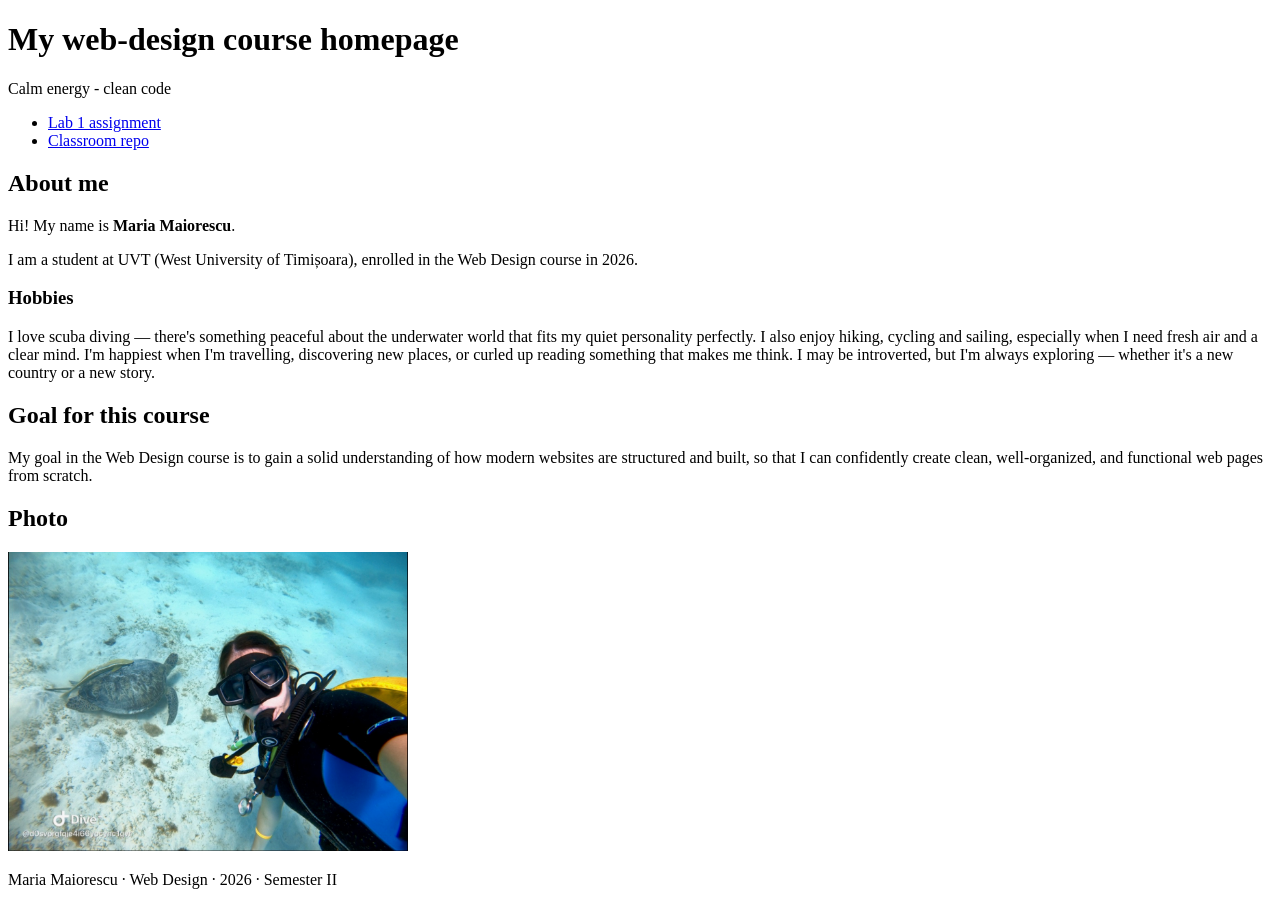
==== index.html @ 0d39b543 "site - v1" ====
<!DOCTYPE html>
<html lang="en">

<head>
    <meta charset="UTF-8">
    <meta name="viewport" content="width=device-width">
    <title>Course homepage - Heading hierarchy example</title>
</head>

<body>
    <header>
        <h1>My web-design course homepage</h1>
        <p>Calm energy - clean code</p>
    </header>

    <nav aria-label="Main navigation">
        <ul>
            <li><a href="https://stefaniga.github.io/ewd-uvt-2026/labs/1/">Lab 1 assignment</a></li>
            <li><a href="https://github.com/CS-WD-UVT-2026/lab1-wd-ie-maria-owd">Classroom repo</a></li>
        </ul>
    </nav>

    <main id="main-content">
        <section>
            <h2>About me</h2>
            <p>Hi! My name is <strong>Maria Maiorescu</strong>.</p>
            <p>I am a student at UVT (West University of Timișoara), enrolled in the Web Design course in 2026.</p>
            <h3>Hobbies</h3>
            <p>
                I love scuba diving — there's something peaceful about the underwater world that fits my quiet
                personality perfectly.
                I also enjoy hiking, cycling and sailing, especially when I need fresh air and a clear mind.
                I'm happiest when I'm travelling, discovering new places, or curled up reading something that makes me
                think.
                I may be introverted, but I'm always exploring — whether it's a new country or a new story.
            </p>
            <h2>Goal for this course</h2>
            <p>
                My goal in the Web Design course is to gain a solid understanding of how modern websites are structured
                and built, so that I can confidently create clean, well-organized, and functional web pages from
                scratch.
            </p>
        </section>
        <section>
            <h2>Photo</h2>
            <img width="400" src="images/maria-turtle.jpeg" alt="Me diving with a turtle in Egypt">
        </section>
    </main>
    <footer>
        <p>Maria Maiorescu · Web Design · 2026 · Semester II</p>
    </footer>
</body>

</html>
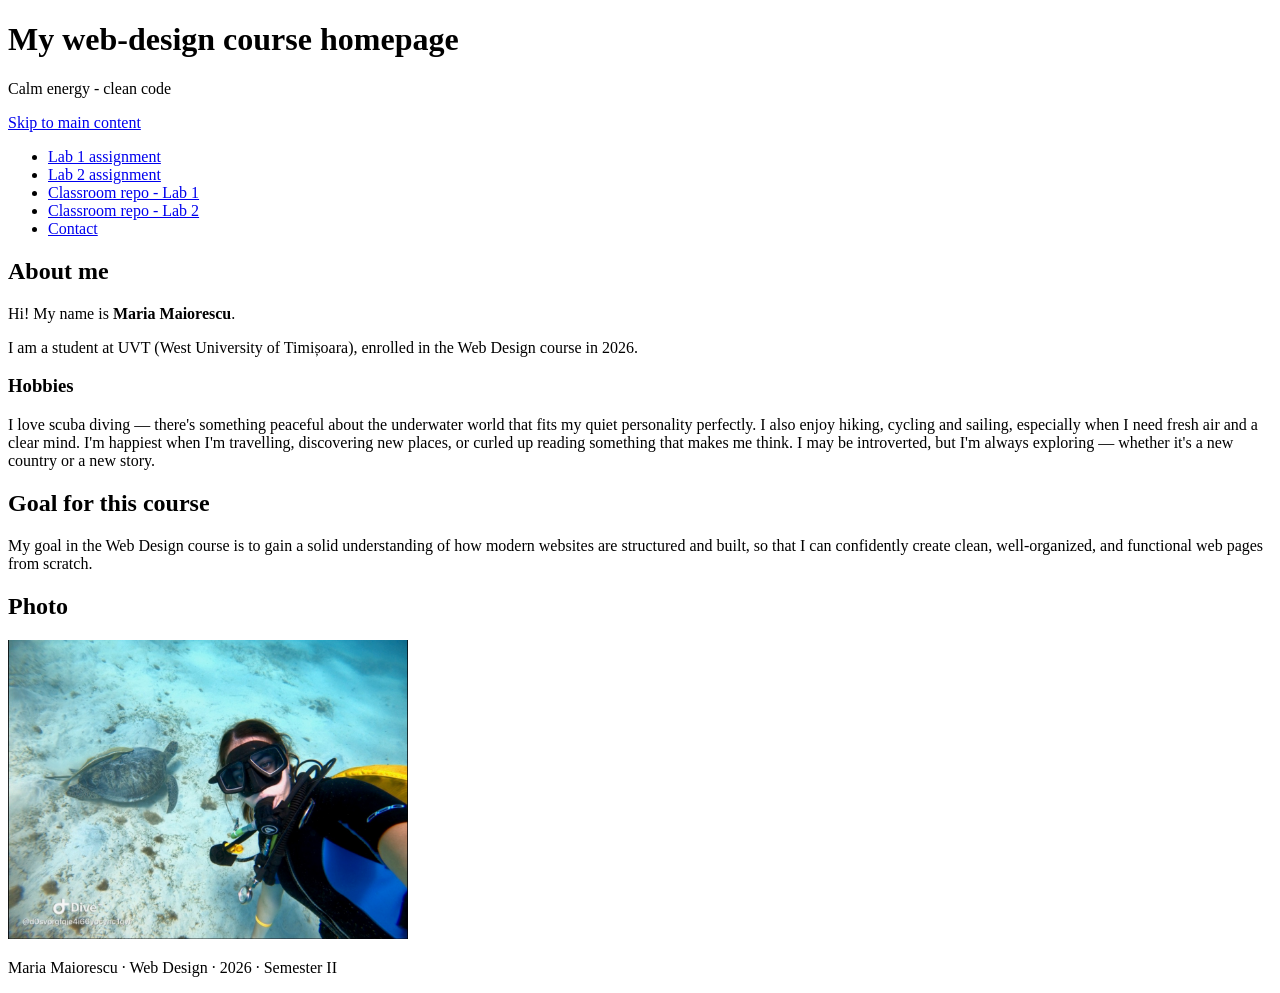
==== commit d93f5936: "updated for lab 2" ====
--- a/index.html
+++ b/index.html
@@ -13,10 +13,15 @@
         <p>Calm energy - clean code</p>
     </header>
 
+    <a href="#main-content" class="skip-link">Skip to main content</a>
+
     <nav aria-label="Main navigation">
         <ul>
             <li><a href="https://stefaniga.github.io/ewd-uvt-2026/labs/1/">Lab 1 assignment</a></li>
-            <li><a href="https://github.com/CS-WD-UVT-2026/lab1-wd-ie-maria-owd">Classroom repo</a></li>
+            <li><a href="https://stefaniga.github.io/ewd-uvt-2026/labs/2/">Lab 2 assignment</a></li>
+            <li><a href="https://github.com/CS-WD-UVT-2026/lab1-wd-ie-maria-owd">Classroom repo - Lab 1</a></li>
+            <li><a href="https://github.com/CS-WD-UVT-2026/lab2-wd-ie-maria-maiorescu">Classroom repo - Lab 2</a></li>
+            <li><a href="contact.html">Contact</a></li>
         </ul>
     </nav>
 
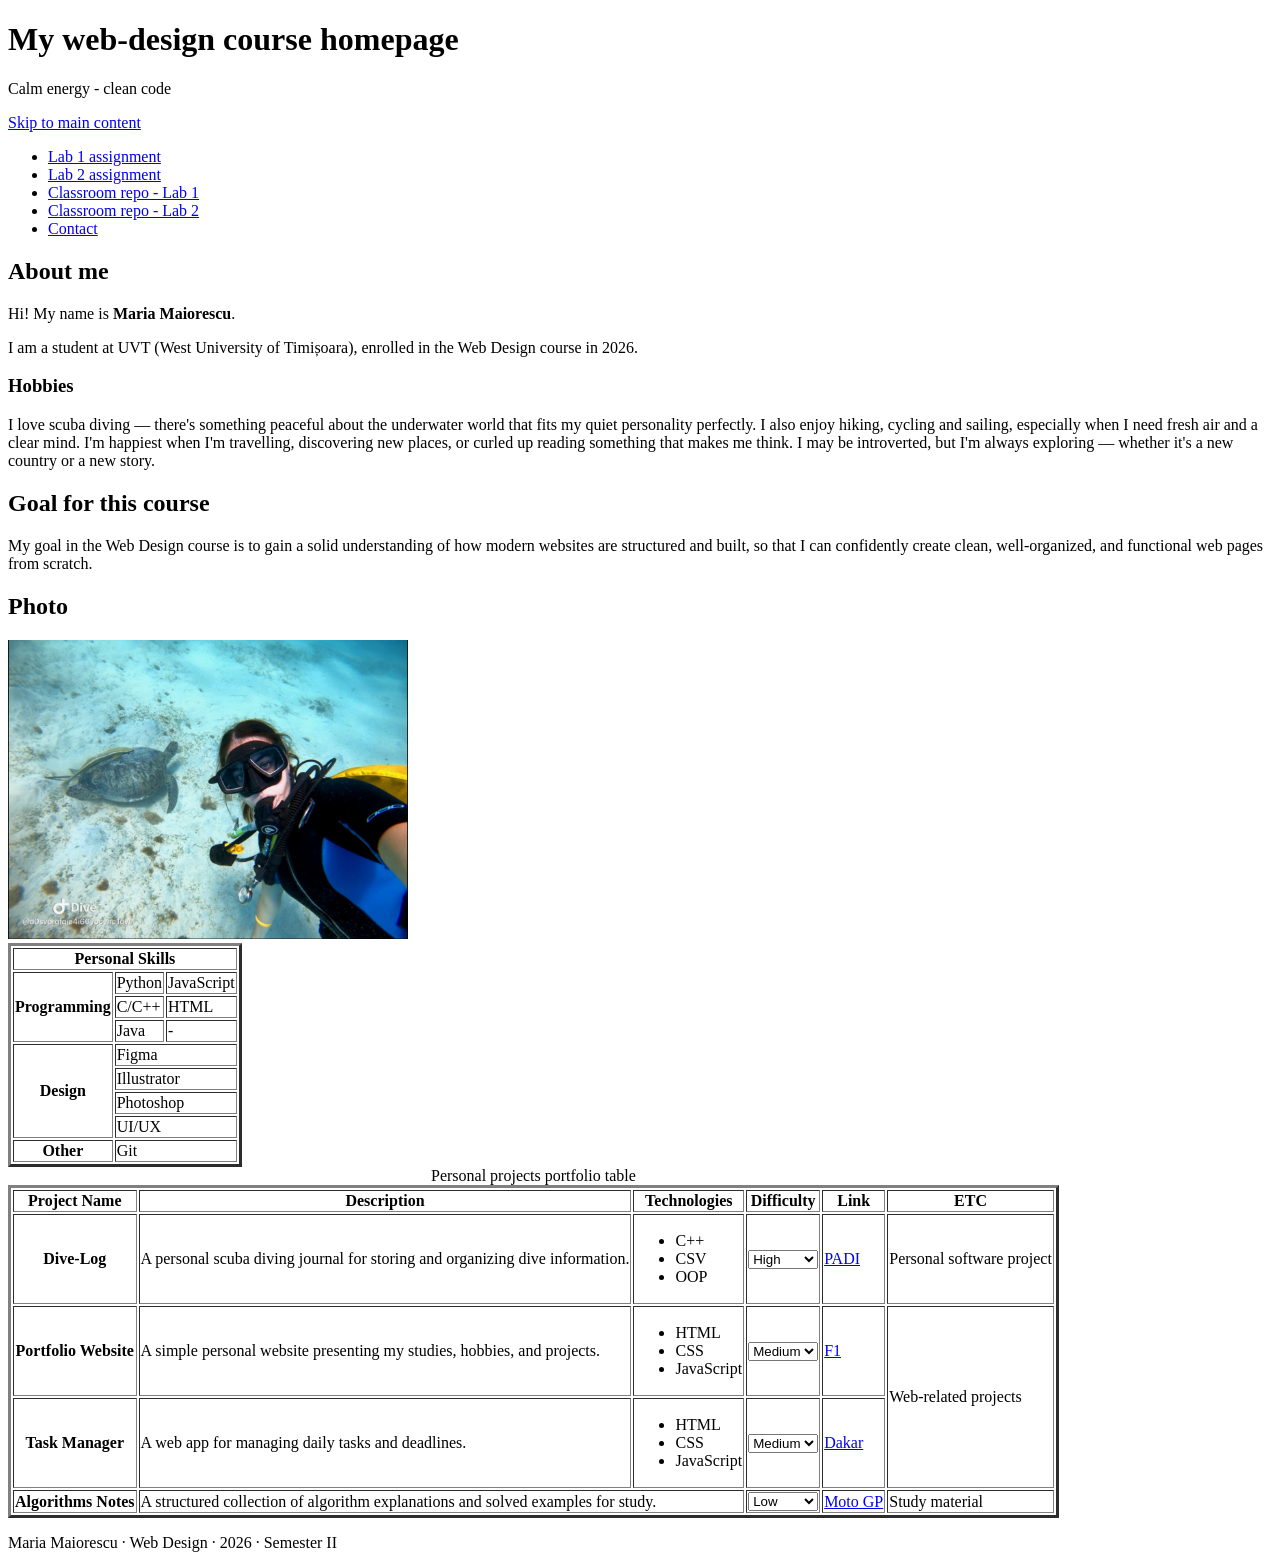
==== commit 7edb590b: "tables" ====
--- a/index.html
+++ b/index.html
@@ -51,6 +51,145 @@
             <img width="400" src="images/maria-turtle.jpeg" alt="Me diving with a turtle in Egypt">
         </section>
     </main>
+<table border="3">
+    <thead>
+        <tr>
+            <th scope="col" colspan="3">Personal Skills</th>
+        </tr>
+    </thead>
+    <tbody>
+        <tr>
+            <th scope="row" rowspan="3">Programming</th>
+            <td>Python</td>
+            <td>JavaScript</td>
+        </tr>
+        <tr>
+            <td>C/C++</td>
+            <td>HTML</td>
+        </tr>
+        <tr>
+            <td>Java</td>
+            <td>-</td>
+        </tr>
+        <tr>
+            <th scope="row" rowspan="4">Design</th>
+            <td colspan="2">Figma</td>
+        </tr>
+        <tr>
+            <td colspan="2">Illustrator</td>
+        </tr>
+        <tr>
+            <td colspan="2">Photoshop</td>
+        </tr>
+        <tr>
+            <td colspan="2">UI/UX</td>
+        </tr>
+        <tr>
+            <th scope="row">Other</th>
+            <td colspan="2">Git</td>
+        </tr>
+    </tbody>
+</table>
+
+<table border="3">
+    <caption>Personal projects portfolio table</caption>
+    <thead>
+        <tr>
+            <th scope="col">Project Name</th>
+            <th scope="col">Description</th>
+            <th scope="col">Technologies</th>
+            <th scope="col">Difficulty</th>
+            <th scope="col">Link</th>
+            <th scope="col">ETC</th>
+        </tr>
+    </thead>
+    <tbody>
+        <tr>
+            <th scope="row">Dive-Log</th>
+            <td>A personal scuba diving journal for storing and organizing dive information.</td>
+            <td>
+                <ul>
+                    <li>C++</li>
+                    <li>CSV</li>
+                    <li>OOP</li>
+                </ul>
+            </td>
+            <td>
+                <select>
+                    <option>Low</option>
+                    <option>Medium</option>
+                    <option selected>High</option>
+                </select>
+            </td>
+            <td>
+                <a href="https://www.padi.com/" target="_blank">PADI</a>
+            </td>
+            <td>Personal software project</td>
+        </tr>
+
+        <tr>
+            <th scope="row">Portfolio Website</th>
+            <td>A simple personal website presenting my studies, hobbies, and projects.</td>
+            <td>
+                <ul>
+                    <li>HTML</li>
+                    <li>CSS</li>
+                    <li>JavaScript</li>
+                </ul>
+            </td>
+            <td>
+                <select>
+                    <option>Low</option>
+                    <option selected>Medium</option>
+                    <option>High</option>
+                </select>
+            </td>
+            <td>
+                <a href="https://www.formula1.com/" target="_blank">F1</a>
+            </td>
+            <td rowspan="2">Web-related projects</td>
+        </tr>
+
+        <tr>
+            <th scope="row">Task Manager</th>
+            <td>A web app for managing daily tasks and deadlines.</td>
+            <td>
+                <ul>
+                    <li>HTML</li>
+                    <li>CSS</li>
+                    <li>JavaScript</li>
+                </ul>
+            </td>
+            <td>
+                <select>
+                    <option>Low</option>
+                    <option selected>Medium</option>
+                    <option>High</option>
+                </select>
+            </td>
+            <td>
+                <a href="https://www.dakar.com/en/" target="_blank">Dakar</a>
+            </td>
+        </tr>
+
+        <tr>
+            <th scope="row">Algorithms Notes</th>
+            <td colspan="2">A structured collection of algorithm explanations and solved examples for study.</td>
+            <td>
+                <select>
+                    <option selected>Low</option>
+                    <option>Medium</option>
+                    <option>High</option>
+                </select>
+            </td>
+            <td>
+                <a href="https://www.motogp.com/en" target="_blank">Moto GP</a>
+            </td>
+            <td>Study material</td>
+        </tr>
+    </tbody>
+</table>
+
     <footer>
         <p>Maria Maiorescu · Web Design · 2026 · Semester II</p>
     </footer>
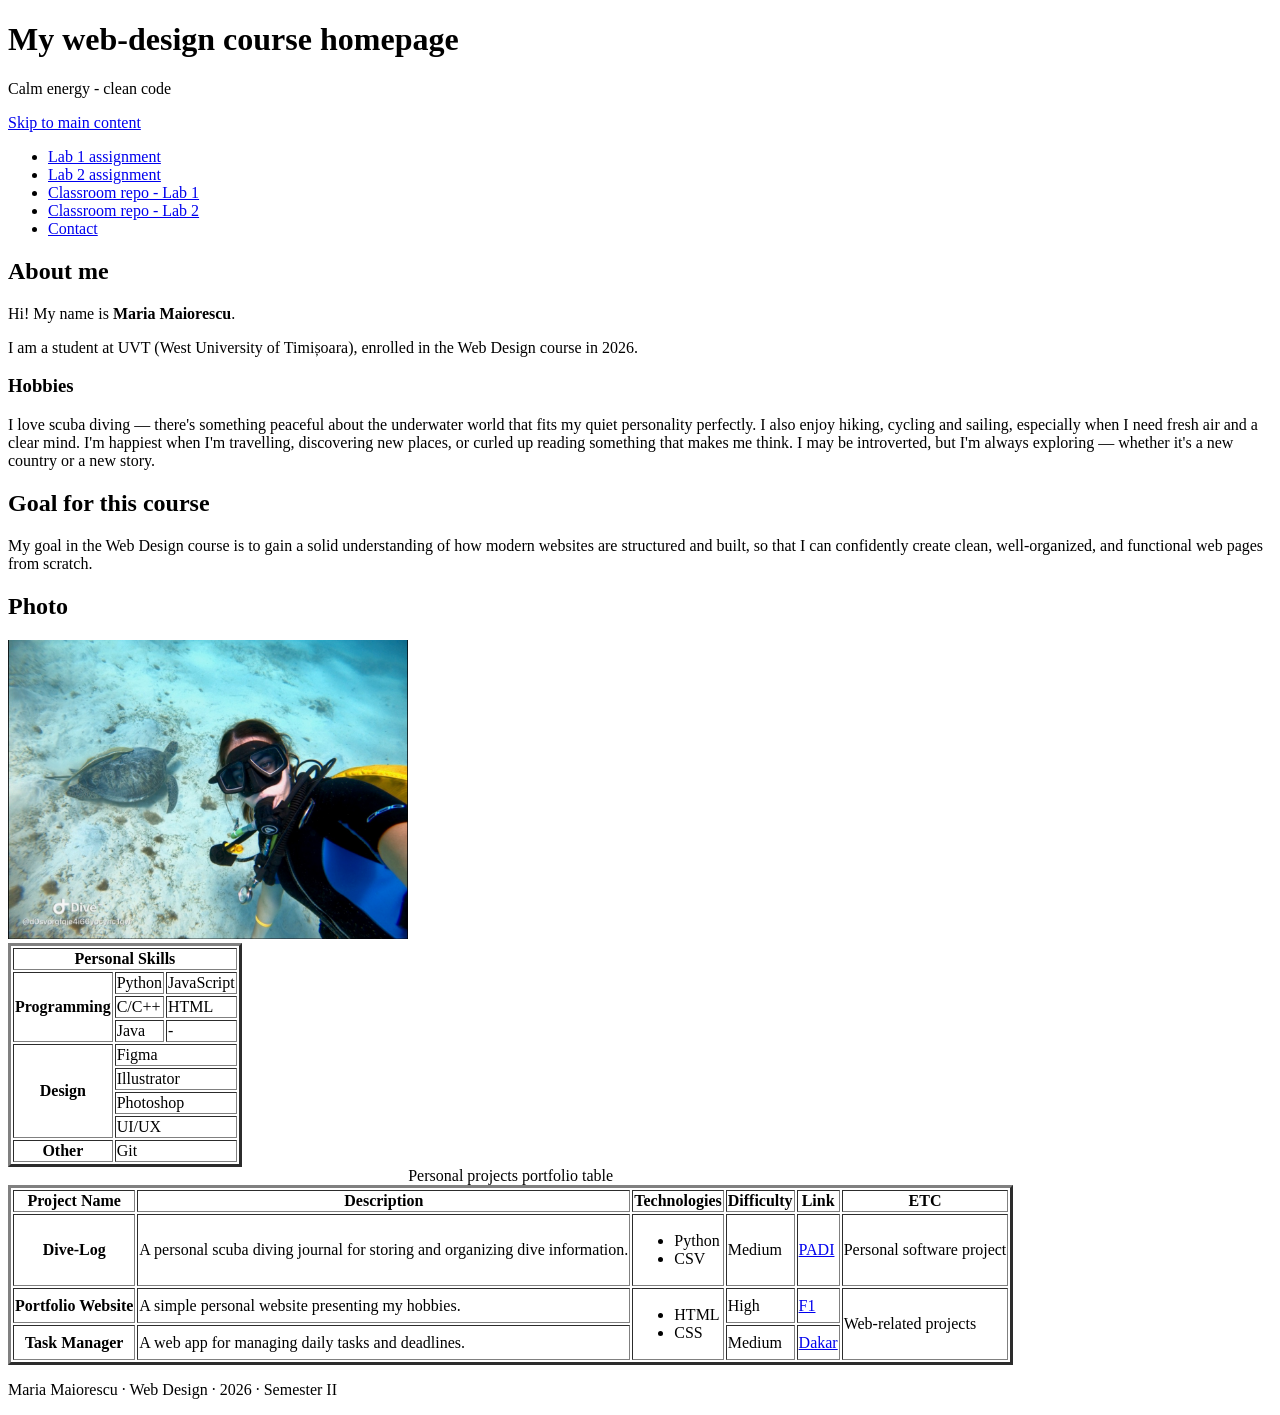
==== commit ae5a0e63: "tables" ====
--- a/index.html
+++ b/index.html
@@ -51,144 +51,109 @@
             <img width="400" src="images/maria-turtle.jpeg" alt="Me diving with a turtle in Egypt">
         </section>
     </main>
-<table border="3">
-    <thead>
-        <tr>
-            <th scope="col" colspan="3">Personal Skills</th>
-        </tr>
-    </thead>
-    <tbody>
-        <tr>
-            <th scope="row" rowspan="3">Programming</th>
-            <td>Python</td>
-            <td>JavaScript</td>
-        </tr>
-        <tr>
-            <td>C/C++</td>
-            <td>HTML</td>
-        </tr>
-        <tr>
-            <td>Java</td>
-            <td>-</td>
-        </tr>
-        <tr>
-            <th scope="row" rowspan="4">Design</th>
-            <td colspan="2">Figma</td>
-        </tr>
-        <tr>
-            <td colspan="2">Illustrator</td>
-        </tr>
-        <tr>
-            <td colspan="2">Photoshop</td>
-        </tr>
-        <tr>
-            <td colspan="2">UI/UX</td>
-        </tr>
-        <tr>
-            <th scope="row">Other</th>
-            <td colspan="2">Git</td>
-        </tr>
-    </tbody>
-</table>
+    <table border="3">
+        <thead>
+            <tr>
+                <th scope="col" colspan="3">Personal Skills</th>
+            </tr>
+        </thead>
+        <tbody>
+            <tr>
+                <th scope="row" rowspan="3">Programming</th>
+                <td>Python</td>
+                <td>JavaScript</td>
+            </tr>
+            <tr>
+                <td>C/C++</td>
+                <td>HTML</td>
+            </tr>
+            <tr>
+                <td>Java</td>
+                <td>-</td>
+            </tr>
+            <tr>
+                <th scope="row" rowspan="4">Design</th>
+                <td colspan="2">Figma</td>
+            </tr>
+            <tr>
+                <td colspan="2">Illustrator</td>
+            </tr>
+            <tr>
+                <td colspan="2">Photoshop</td>
+            </tr>
+            <tr>
+                <td colspan="2">UI/UX</td>
+            </tr>
+            <tr>
+                <th scope="row">Other</th>
+                <td colspan="2">Git</td>
+            </tr>
+        </tbody>
+    </table>
 
-<table border="3">
-    <caption>Personal projects portfolio table</caption>
-    <thead>
-        <tr>
-            <th scope="col">Project Name</th>
-            <th scope="col">Description</th>
-            <th scope="col">Technologies</th>
-            <th scope="col">Difficulty</th>
-            <th scope="col">Link</th>
-            <th scope="col">ETC</th>
-        </tr>
-    </thead>
-    <tbody>
-        <tr>
-            <th scope="row">Dive-Log</th>
-            <td>A personal scuba diving journal for storing and organizing dive information.</td>
-            <td>
-                <ul>
-                    <li>C++</li>
-                    <li>CSV</li>
-                    <li>OOP</li>
-                </ul>
-            </td>
-            <td>
-                <select>
-                    <option>Low</option>
-                    <option>Medium</option>
-                    <option selected>High</option>
-                </select>
-            </td>
-            <td>
-                <a href="https://www.padi.com/" target="_blank">PADI</a>
-            </td>
-            <td>Personal software project</td>
-        </tr>
+    <table border="3">
+        <caption>Personal projects portfolio table</caption>
+        <thead>
+            <tr>
+                <th scope="col">Project Name</th>
+                <th scope="col">Description</th>
+                <th scope="col">Technologies</th>
+                <th scope="col">Difficulty</th>
+                <th scope="col">Link</th>
+                <th scope="col">ETC</th>
+            </tr>
+        </thead>
+        <tbody>
+            <tr>
+                <th scope="row">Dive-Log</th>
+                <td>A personal scuba diving journal for storing and organizing dive information.</td>
+                <td>
+                    <ul>
+                        <li>Python</li>
+                        <li>CSV</li>
+                    </ul>
+                </td>
+                <td>
+                    Medium
+                </td>
+                <td>
+                    <a href="https://www.padi.com/" target="_blank">PADI</a>
+                </td>
+                <td>Personal software project</td>
+            </tr>
 
-        <tr>
-            <th scope="row">Portfolio Website</th>
-            <td>A simple personal website presenting my studies, hobbies, and projects.</td>
-            <td>
-                <ul>
-                    <li>HTML</li>
-                    <li>CSS</li>
-                    <li>JavaScript</li>
-                </ul>
-            </td>
-            <td>
-                <select>
-                    <option>Low</option>
-                    <option selected>Medium</option>
-                    <option>High</option>
-                </select>
-            </td>
-            <td>
-                <a href="https://www.formula1.com/" target="_blank">F1</a>
-            </td>
-            <td rowspan="2">Web-related projects</td>
-        </tr>
+            <tr>
+                <th scope="row">Portfolio Website</th>
+                <td>A simple personal website presenting my hobbies.</td>
+                <td rowspan="2">
+                    <ul>
+                        <li>HTML</li>
+                        <li>CSS</li>
+                    </ul>
+                </td>
+                <td>
+                    High
+                </td>
+                <td>
+                    <a href="https://www.formula1.com/" target="_blank">F1</a>
+                </td>
+                <td rowspan="2">Web-related projects</td>
+            </tr>
 
-        <tr>
-            <th scope="row">Task Manager</th>
-            <td>A web app for managing daily tasks and deadlines.</td>
-            <td>
-                <ul>
-                    <li>HTML</li>
-                    <li>CSS</li>
-                    <li>JavaScript</li>
-                </ul>
-            </td>
-            <td>
-                <select>
-                    <option>Low</option>
-                    <option selected>Medium</option>
-                    <option>High</option>
-                </select>
-            </td>
-            <td>
-                <a href="https://www.dakar.com/en/" target="_blank">Dakar</a>
-            </td>
-        </tr>
+            <tr>
+                <th scope="row">Task Manager</th>
+                <td>A web app for managing daily tasks and deadlines.</td>
 
-        <tr>
-            <th scope="row">Algorithms Notes</th>
-            <td colspan="2">A structured collection of algorithm explanations and solved examples for study.</td>
-            <td>
-                <select>
-                    <option selected>Low</option>
-                    <option>Medium</option>
-                    <option>High</option>
-                </select>
-            </td>
-            <td>
-                <a href="https://www.motogp.com/en" target="_blank">Moto GP</a>
-            </td>
-            <td>Study material</td>
-        </tr>
-    </tbody>
-</table>
+                <td>
+                    Medium
+                </td>
+                <td>
+                    <a href="https://www.dakar.com/en/" target="_blank">Dakar</a>
+                </td>
+            </tr>
+
+        </tbody>
+    </table>
 
     <footer>
         <p>Maria Maiorescu · Web Design · 2026 · Semester II</p>
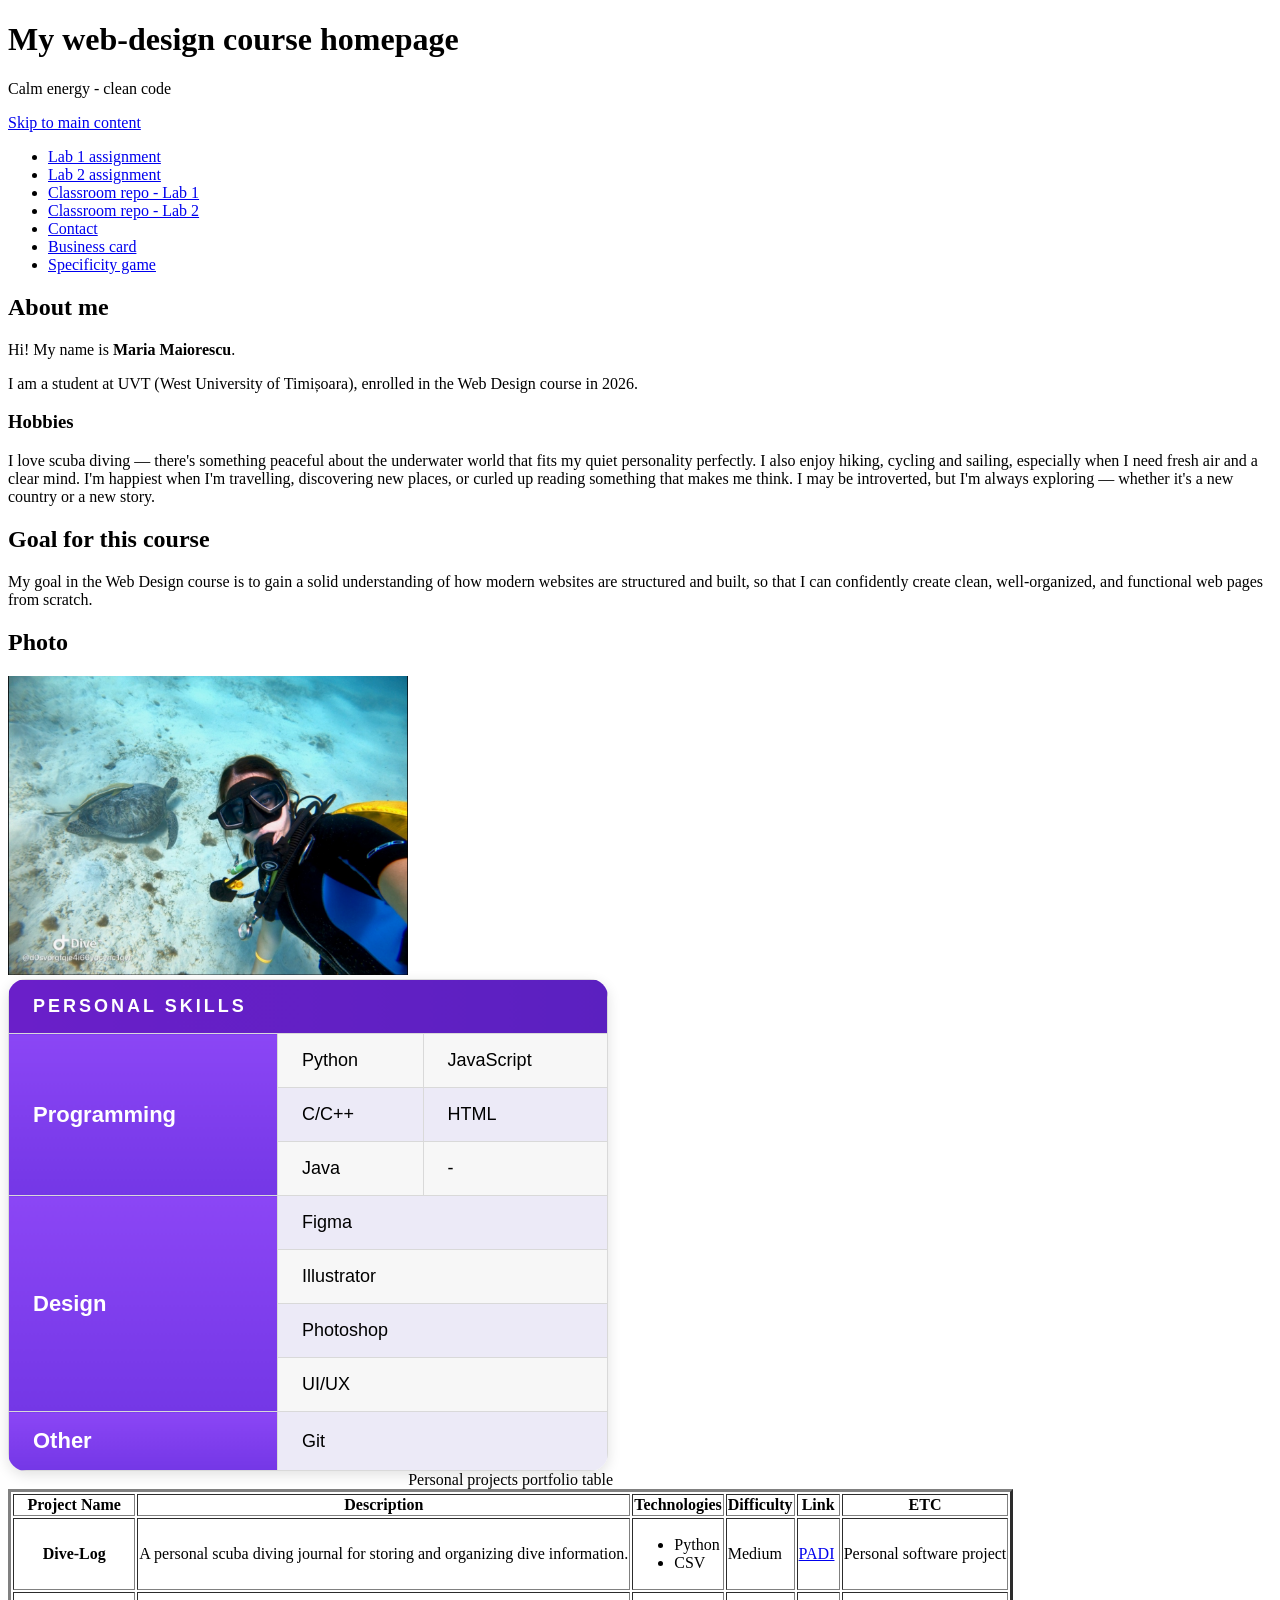
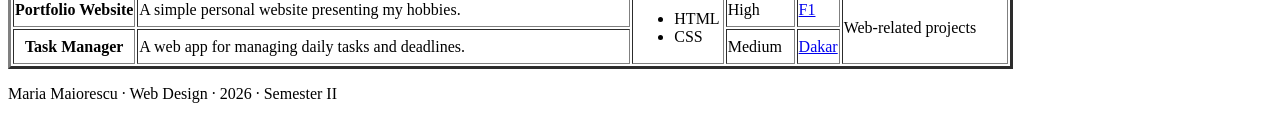
==== commit 5950c47f: "lab 4 - css" ====
--- a/index.html
+++ b/index.html
@@ -4,6 +4,7 @@
 <head>
     <meta charset="UTF-8">
     <meta name="viewport" content="width=device-width">
+    <link rel ="stylesheet" href="index.css">
     <title>Course homepage - Heading hierarchy example</title>
 </head>
 
@@ -22,6 +23,8 @@
             <li><a href="https://github.com/CS-WD-UVT-2026/lab1-wd-ie-maria-owd">Classroom repo - Lab 1</a></li>
             <li><a href="https://github.com/CS-WD-UVT-2026/lab2-wd-ie-maria-maiorescu">Classroom repo - Lab 2</a></li>
             <li><a href="contact.html">Contact</a></li>
+            <li><a href="card.html">Business card</a></li>
+            <li><a href="specificity.html">Specificity game</a></li>
         </ul>
     </nav>
 
@@ -51,7 +54,7 @@
             <img width="400" src="images/maria-turtle.jpeg" alt="Me diving with a turtle in Egypt">
         </section>
     </main>
-    <table border="3">
+    <table border="3" class="skill-table">
         <thead>
             <tr>
                 <th scope="col" colspan="3">Personal Skills</th>
--- a/index.css
+++ b/index.css
@@ -0,0 +1,41 @@
+.skill-table {
+    width: 600px;
+    border-collapse: collapse;
+    font-family: Arial, sans-serif;
+    border-radius: 18px;
+    overflow: hidden;
+    box-shadow: 0 4px 14px rgba(0, 0, 0, 0.12);
+    border: none;
+}
+
+.skill-table th,
+.skill-table td {
+    padding: 16px 24px;
+    text-align: left;
+    border: 1px solid #d9d9d9;
+    font-size: 18px;
+}
+
+.skill-table thead th {
+    background: linear-gradient(90deg, #6a1fc9, #5b20c0);
+    color: white;
+    text-transform: uppercase;
+    letter-spacing: 3px;
+    font-weight: bold;
+}
+
+.skill-table tbody th {
+    background: linear-gradient(180deg, #8b46f5, #7437e6);
+    color: white;
+    font-weight: bold;
+    font-size: 22px;
+    width: 220px;
+}
+
+.skill-table tbody td {
+    background-color: #f7f7f7;
+}
+
+.skill-table tbody tr:nth-child(even) td {
+    background-color: #eceaf7;
+}
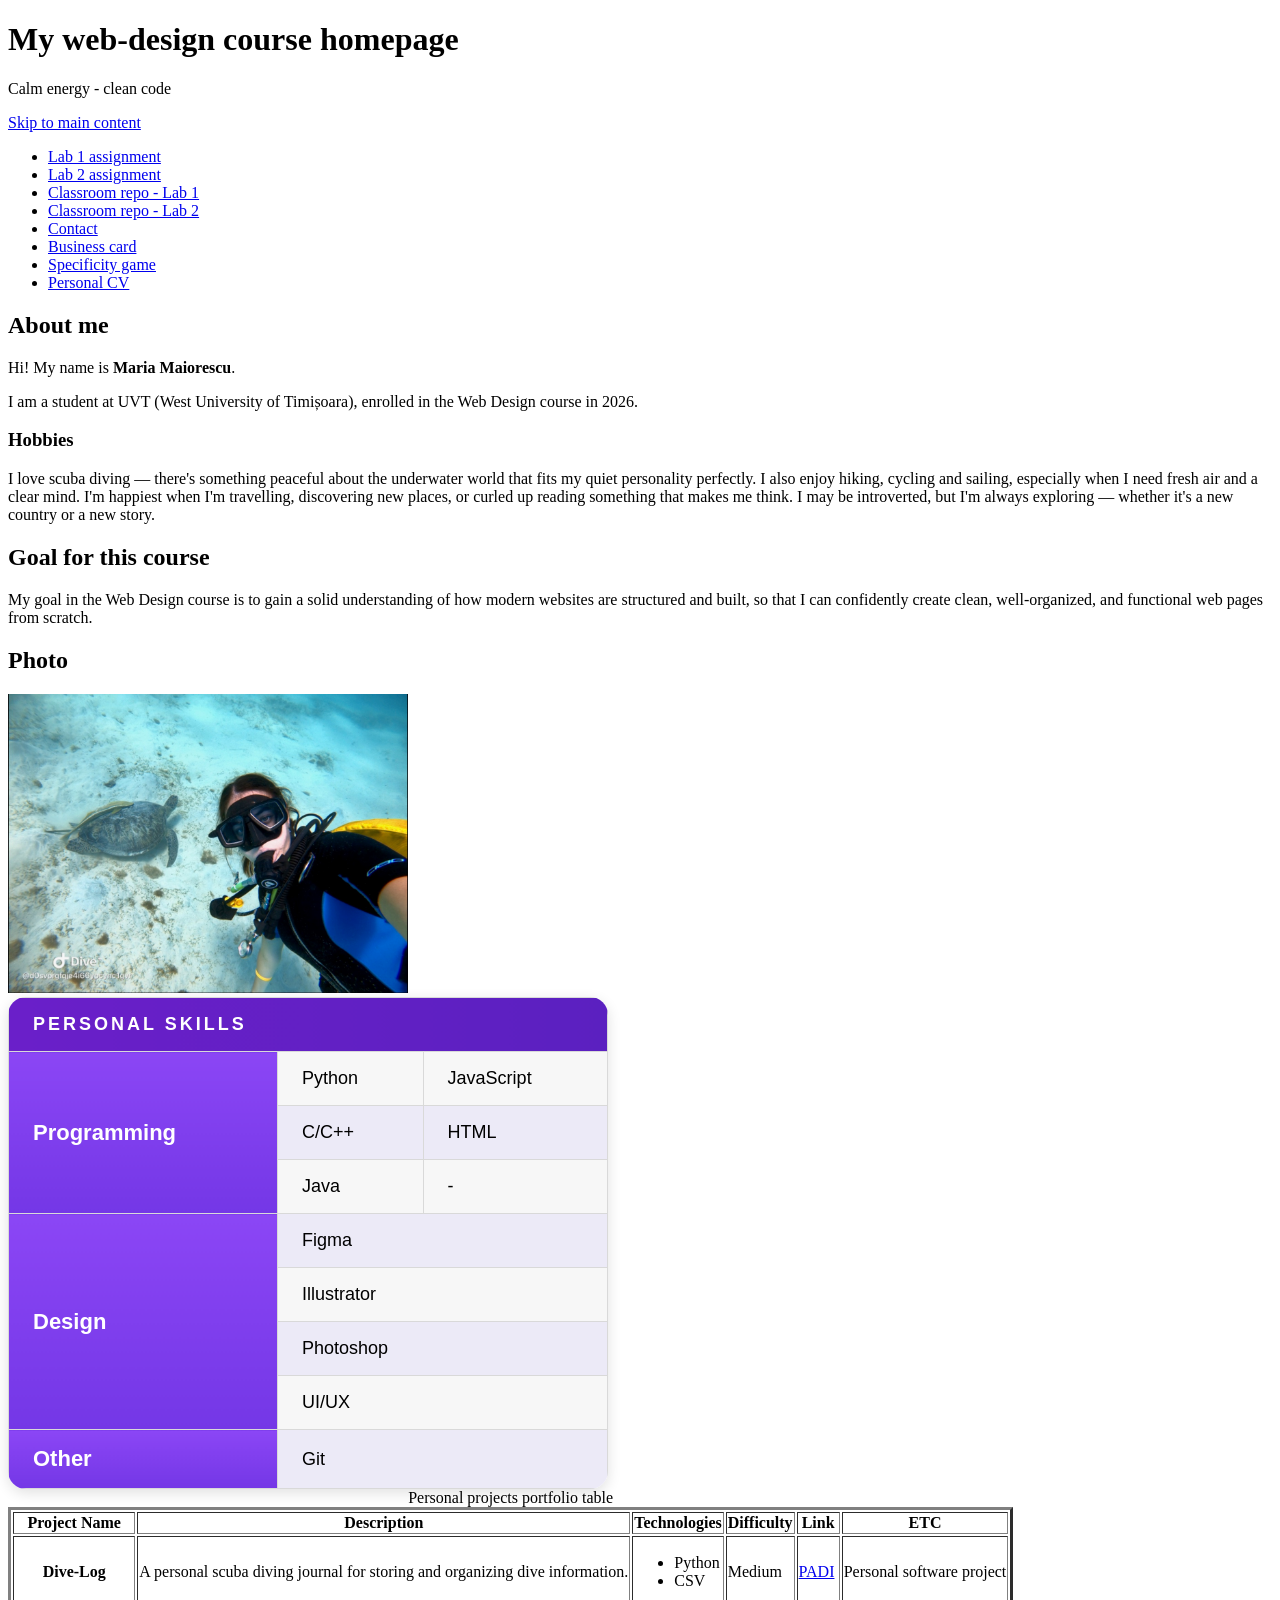
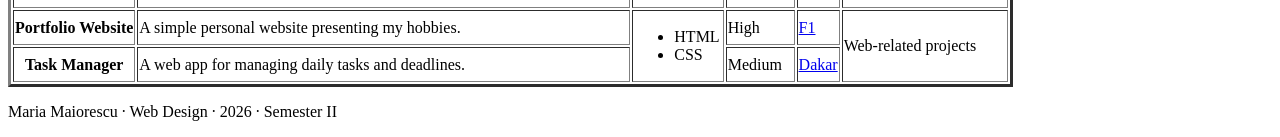
==== commit b1624981: "cv link added" ====
--- a/index.html
+++ b/index.html
@@ -25,6 +25,7 @@
             <li><a href="contact.html">Contact</a></li>
             <li><a href="card.html">Business card</a></li>
             <li><a href="specificity.html">Specificity game</a></li>
+            <li><a href="cv.html">Personal CV</a></li>
         </ul>
     </nav>
 
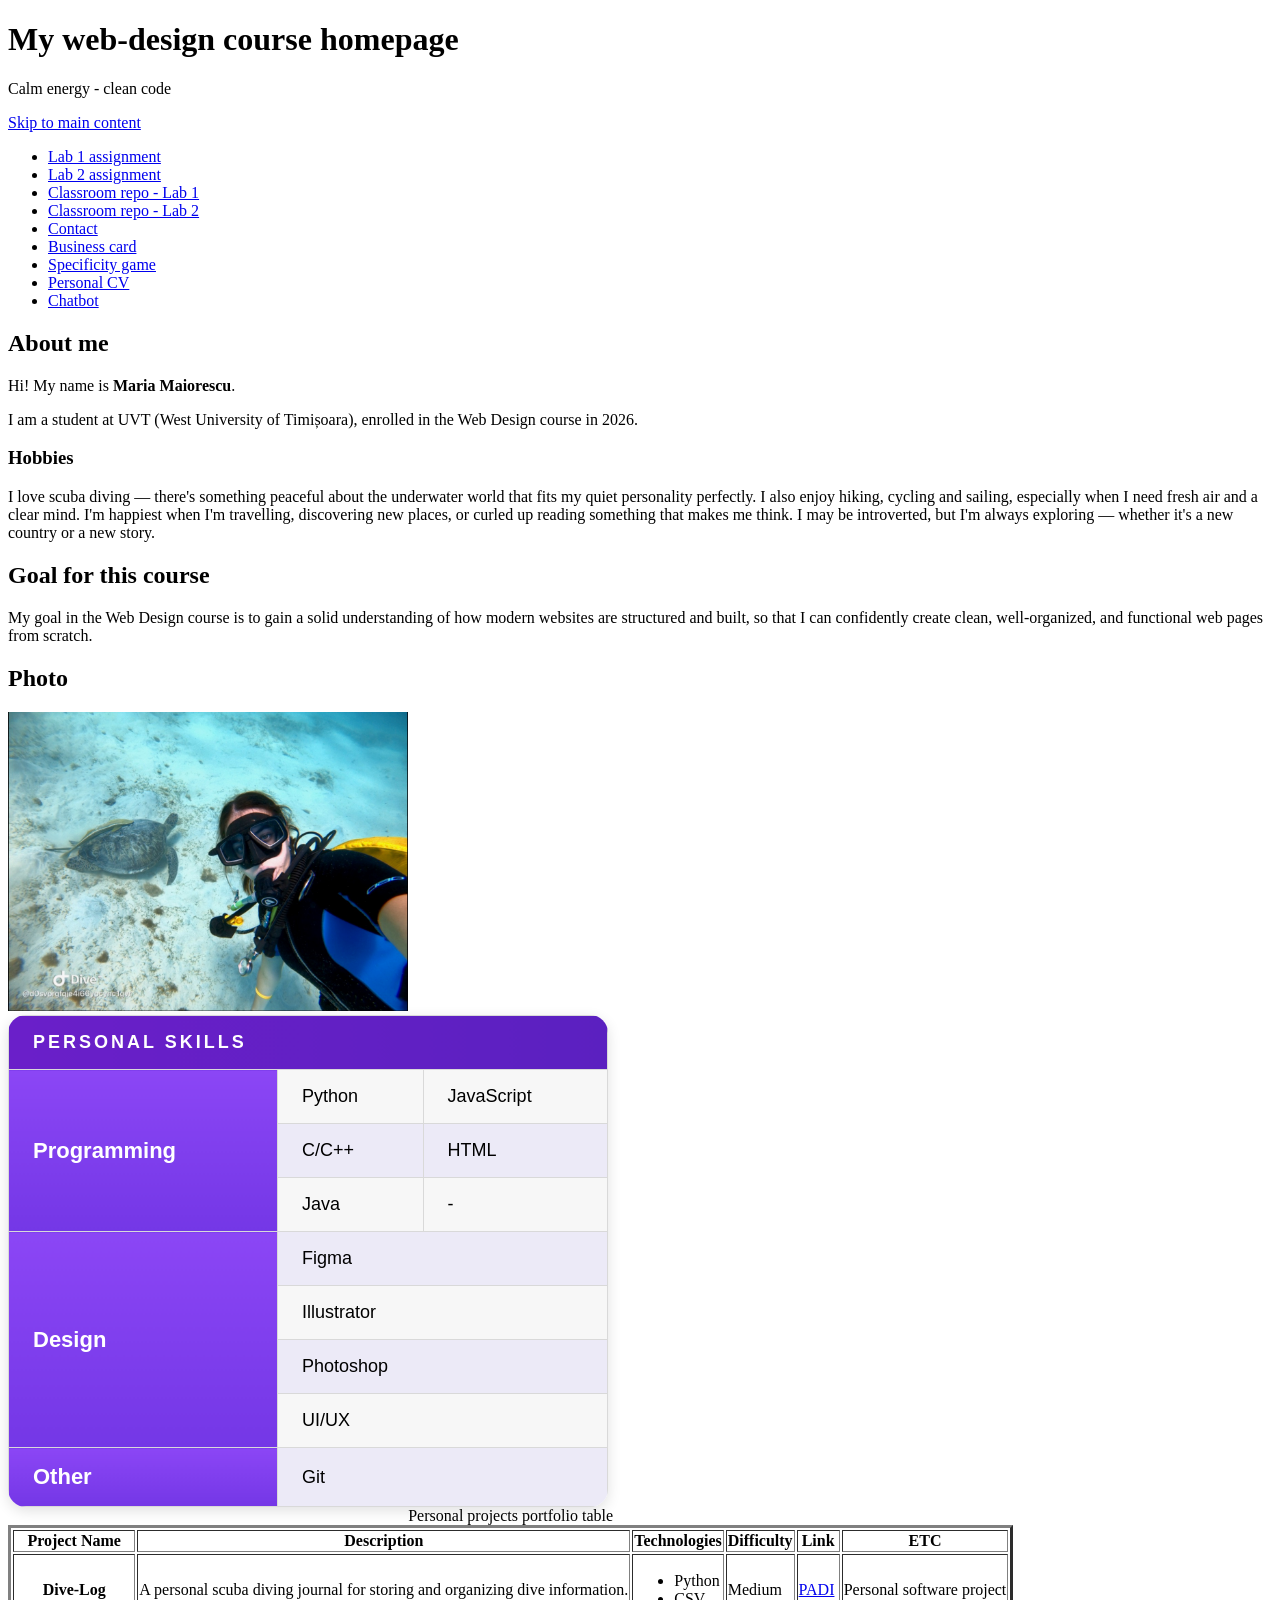
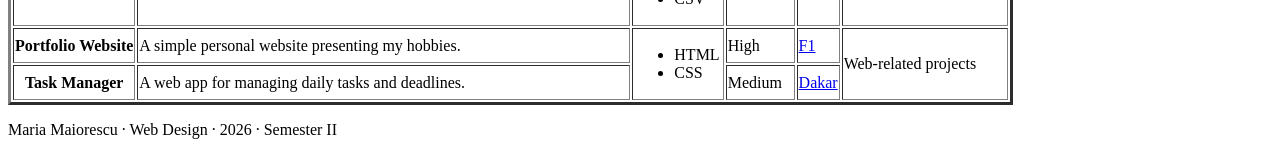
==== commit 83e41ed1: "my assistant added" ====
--- a/index.html
+++ b/index.html
@@ -26,6 +26,7 @@
             <li><a href="card.html">Business card</a></li>
             <li><a href="specificity.html">Specificity game</a></li>
             <li><a href="cv.html">Personal CV</a></li>
+            <li><a href="chatbot.html">Chatbot</a></li>
         </ul>
     </nav>
 
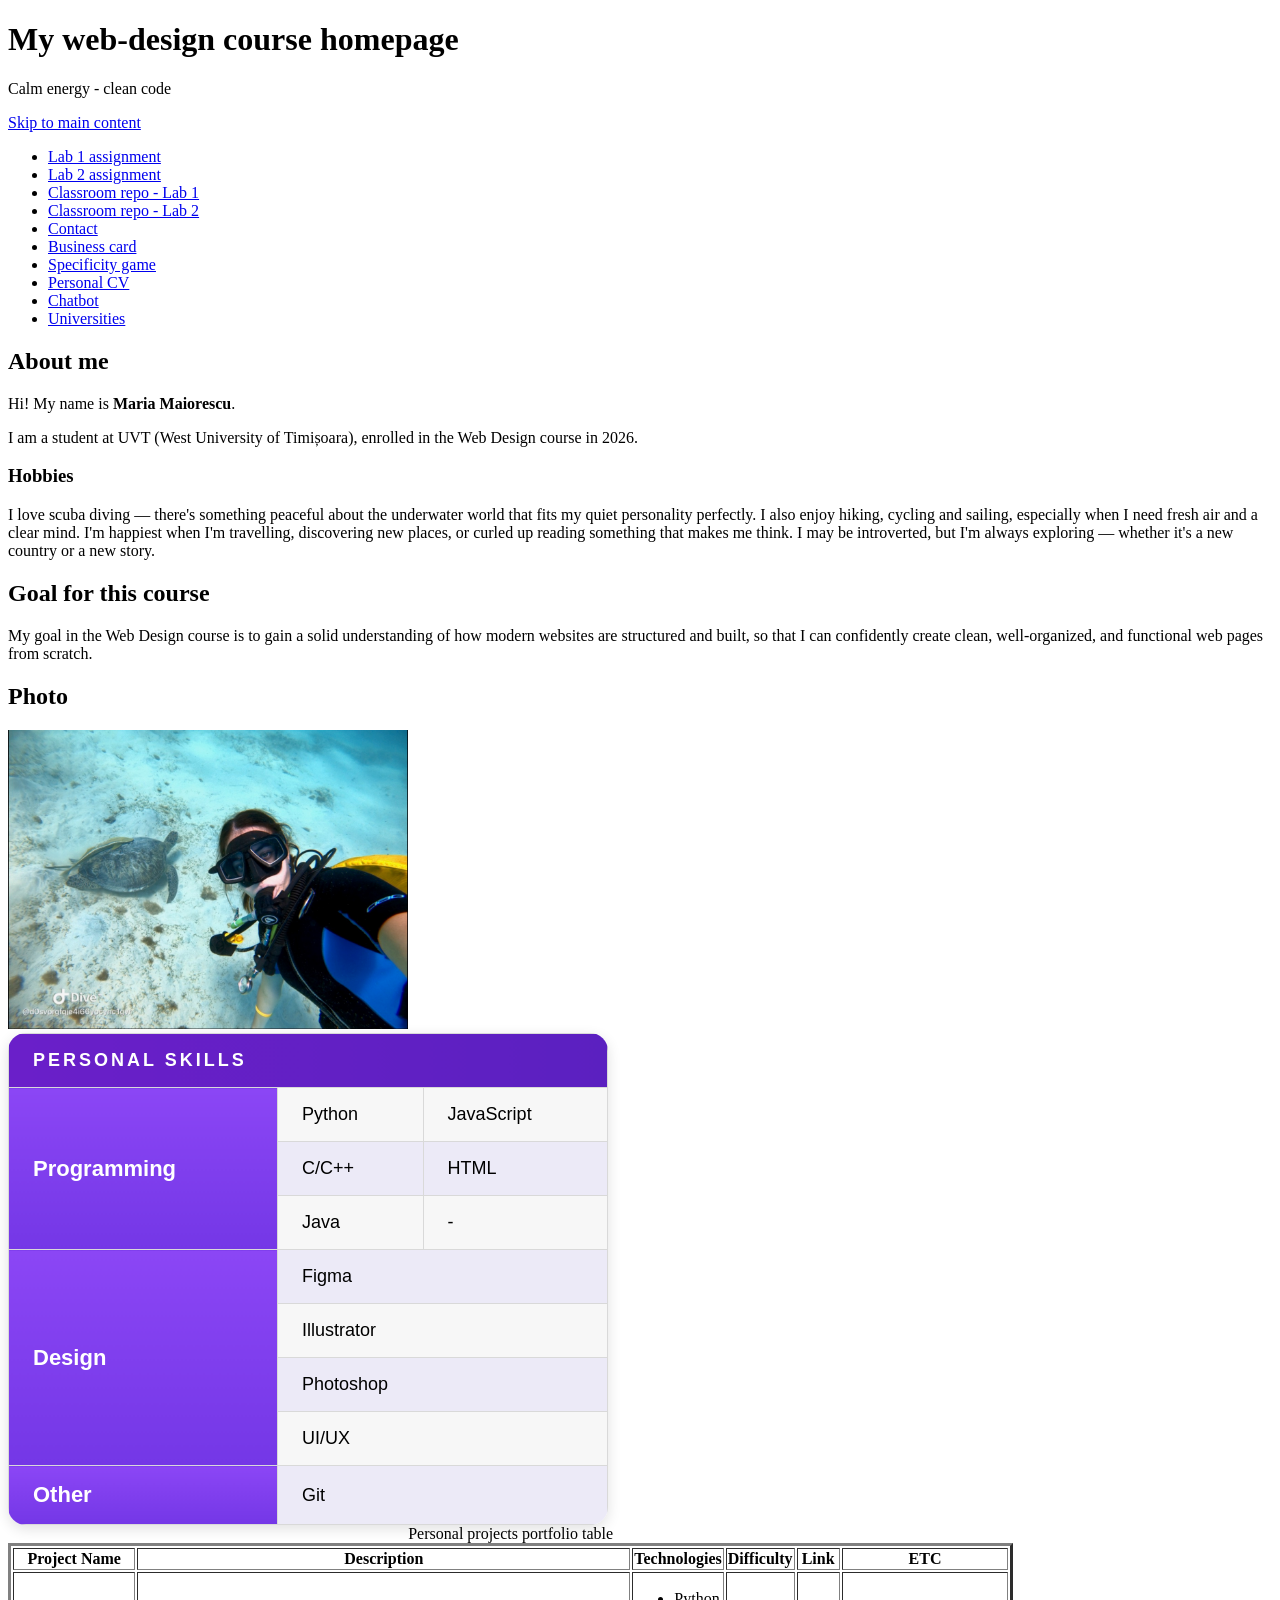
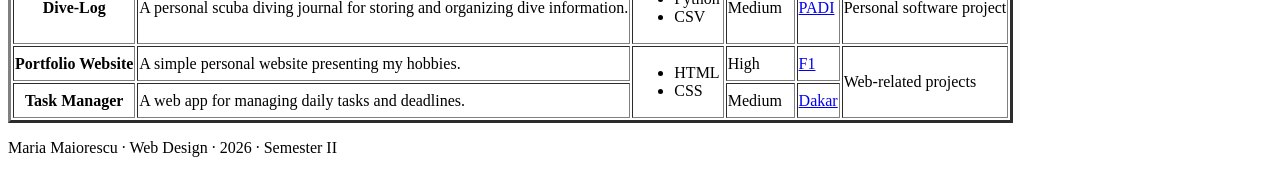
==== commit c7466cd2: "Fetch API and Rendering Public Data Co-authored-by: Copilot <copilot@github.com>" ====
--- a/index.html
+++ b/index.html
@@ -27,6 +27,7 @@
             <li><a href="specificity.html">Specificity game</a></li>
             <li><a href="cv.html">Personal CV</a></li>
             <li><a href="chatbot.html">Chatbot</a></li>
+            <li><a href="universities.html">Universities</a></li>
         </ul>
     </nav>
 
